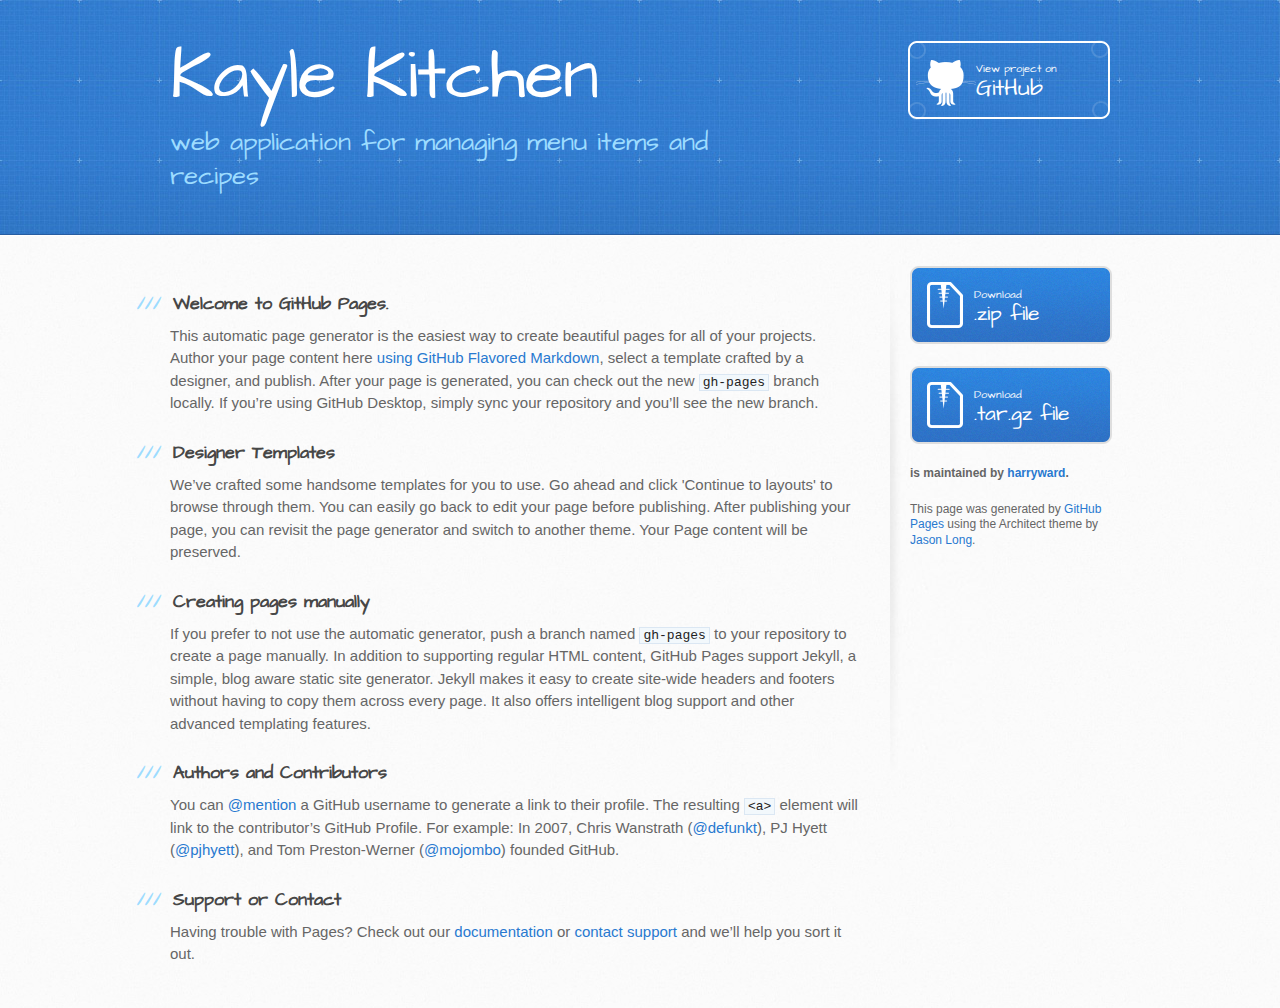
==== index.html @ 4f24cafe "Create gh-pages branch via GitHub" ====
<!DOCTYPE html>
<html>
  <head>
    <meta charset='utf-8'>
    <meta http-equiv="X-UA-Compatible" content="chrome=1">
    <meta name="viewport" content="width=device-width, initial-scale=1, maximum-scale=1">
    <link href='https://fonts.googleapis.com/css?family=Architects+Daughter' rel='stylesheet' type='text/css'>
    <link rel="stylesheet" type="text/css" href="stylesheets/stylesheet.css" media="screen">
    <link rel="stylesheet" type="text/css" href="stylesheets/github-light.css" media="screen">
    <link rel="stylesheet" type="text/css" href="stylesheets/print.css" media="print">

    <!--[if lt IE 9]>
    <script src="//html5shiv.googlecode.com/svn/trunk/html5.js"></script>
    <![endif]-->

    <title> Kayle Kitchen by harryward</title>
  </head>

  <body>
    <header>
      <div class="inner">
        <h1> Kayle Kitchen</h1>
        <h2>web application for managing menu items and recipes</h2>
        <a href="https://github.com/harryward/kayle-kitchen" class="button"><small>View project on</small> GitHub</a>
      </div>
    </header>

    <div id="content-wrapper">
      <div class="inner clearfix">
        <section id="main-content">
          <h3>
<a id="welcome-to-github-pages" class="anchor" href="#welcome-to-github-pages" aria-hidden="true"><span aria-hidden="true" class="octicon octicon-link"></span></a>Welcome to GitHub Pages.</h3>

<p>This automatic page generator is the easiest way to create beautiful pages for all of your projects. Author your page content here <a href="https://guides.github.com/features/mastering-markdown/">using GitHub Flavored Markdown</a>, select a template crafted by a designer, and publish. After your page is generated, you can check out the new <code>gh-pages</code> branch locally. If you’re using GitHub Desktop, simply sync your repository and you’ll see the new branch.</p>

<h3>
<a id="designer-templates" class="anchor" href="#designer-templates" aria-hidden="true"><span aria-hidden="true" class="octicon octicon-link"></span></a>Designer Templates</h3>

<p>We’ve crafted some handsome templates for you to use. Go ahead and click 'Continue to layouts' to browse through them. You can easily go back to edit your page before publishing. After publishing your page, you can revisit the page generator and switch to another theme. Your Page content will be preserved.</p>

<h3>
<a id="creating-pages-manually" class="anchor" href="#creating-pages-manually" aria-hidden="true"><span aria-hidden="true" class="octicon octicon-link"></span></a>Creating pages manually</h3>

<p>If you prefer to not use the automatic generator, push a branch named <code>gh-pages</code> to your repository to create a page manually. In addition to supporting regular HTML content, GitHub Pages support Jekyll, a simple, blog aware static site generator. Jekyll makes it easy to create site-wide headers and footers without having to copy them across every page. It also offers intelligent blog support and other advanced templating features.</p>

<h3>
<a id="authors-and-contributors" class="anchor" href="#authors-and-contributors" aria-hidden="true"><span aria-hidden="true" class="octicon octicon-link"></span></a>Authors and Contributors</h3>

<p>You can <a href="https://help.github.com/articles/basic-writing-and-formatting-syntax/#mentioning-users-and-teams" class="user-mention">@mention</a> a GitHub username to generate a link to their profile. The resulting <code>&lt;a&gt;</code> element will link to the contributor’s GitHub Profile. For example: In 2007, Chris Wanstrath (<a href="https://github.com/defunkt" class="user-mention">@defunkt</a>), PJ Hyett (<a href="https://github.com/pjhyett" class="user-mention">@pjhyett</a>), and Tom Preston-Werner (<a href="https://github.com/mojombo" class="user-mention">@mojombo</a>) founded GitHub.</p>

<h3>
<a id="support-or-contact" class="anchor" href="#support-or-contact" aria-hidden="true"><span aria-hidden="true" class="octicon octicon-link"></span></a>Support or Contact</h3>

<p>Having trouble with Pages? Check out our <a href="https://help.github.com/pages">documentation</a> or <a href="https://github.com/contact">contact support</a> and we’ll help you sort it out.</p>
        </section>

        <aside id="sidebar">
          <a href="https://github.com/harryward/kayle-kitchen/zipball/master" class="button">
            <small>Download</small>
            .zip file
          </a>
          <a href="https://github.com/harryward/kayle-kitchen/tarball/master" class="button">
            <small>Download</small>
            .tar.gz file
          </a>

          <p class="repo-owner"><a href="https://github.com/harryward/kayle-kitchen"></a> is maintained by <a href="https://github.com/harryward">harryward</a>.</p>

          <p>This page was generated by <a href="https://pages.github.com">GitHub Pages</a> using the Architect theme by <a href="https://twitter.com/jasonlong">Jason Long</a>.</p>
        </aside>
      </div>
    </div>

  
  </body>
</html>
---- stylesheets/stylesheet.css ----
/*! normalize.css v3.0.2 | MIT License | git.io/normalize */

/**
 * 1. Set default font family to sans-serif.
 * 2. Prevent iOS text size adjust after orientation change, without disabling
 *    user zoom.
 */

html {
  font-family: sans-serif; /* 1 */
  -webkit-text-size-adjust: 100%; /* 2 */
  -ms-text-size-adjust: 100%; /* 2 */
}

/**
 * Remove default margin.
 */

body {
  margin: 0;
}

/* HTML5 display definitions
   ========================================================================== */

/**
 * Correct `block` display not defined for any HTML5 element in IE 8/9.
 * Correct `block` display not defined for `details` or `summary` in IE 10/11
 * and Firefox.
 * Correct `block` display not defined for `main` in IE 11.
 */

article,
aside,
details,
figcaption,
figure,
footer,
header,
hgroup,
main,
menu,
nav,
section,
summary {
  display: block;
}

/**
 * 1. Correct `inline-block` display not defined in IE 8/9.
 * 2. Normalize vertical alignment of `progress` in Chrome, Firefox, and Opera.
 */

audio,
canvas,
progress,
video {
  display: inline-block; /* 1 */
  vertical-align: baseline; /* 2 */
}

/**
 * Prevent modern browsers from displaying `audio` without controls.
 * Remove excess height in iOS 5 devices.
 */

audio:not([controls]) {
  display: none;
  height: 0;
}

/**
 * Address `[hidden]` styling not present in IE 8/9/10.
 * Hide the `template` element in IE 8/9/11, Safari, and Firefox < 22.
 */

[hidden],
template {
  display: none;
}

/* Links
   ========================================================================== */

/**
 * Remove the gray background color from active links in IE 10.
 */

a {
  background-color: transparent;
}

/**
 * Improve readability when focused and also mouse hovered in all browsers.
 */

a:active,
a:hover {
  outline: 0;
}

/* Text-level semantics
   ========================================================================== */

/**
 * Address styling not present in IE 8/9/10/11, Safari, and Chrome.
 */

abbr[title] {
  border-bottom: 1px dotted;
}

/**
 * Address style set to `bolder` in Firefox 4+, Safari, and Chrome.
 */

b,
strong {
  font-weight: bold;
}

/**
 * Address styling not present in Safari and Chrome.
 */

dfn {
  font-style: italic;
}

/**
 * Address variable `h1` font-size and margin within `section` and `article`
 * contexts in Firefox 4+, Safari, and Chrome.
 */

h1 {
  margin: 0.67em 0;
  font-size: 2em;
}

/**
 * Address styling not present in IE 8/9.
 */

mark {
  color: #000;
  background: #ff0;
}

/**
 * Address inconsistent and variable font size in all browsers.
 */

small {
  font-size: 80%;
}

/**
 * Prevent `sub` and `sup` affecting `line-height` in all browsers.
 */

sub,
sup {
  position: relative;
  font-size: 75%;
  line-height: 0;
  vertical-align: baseline;
}

sup {
  top: -0.5em;
}

sub {
  bottom: -0.25em;
}

/* Embedded content
   ========================================================================== */

/**
 * Remove border when inside `a` element in IE 8/9/10.
 */

img {
  border: 0;
}

/**
 * Correct overflow not hidden in IE 9/10/11.
 */

svg:not(:root) {
  overflow: hidden;
}

/* Grouping content
   ========================================================================== */

/**
 * Address margin not present in IE 8/9 and Safari.
 */

figure {
  margin: 1em 40px;
}

/**
 * Address differences between Firefox and other browsers.
 */

hr {
  height: 0;
  -moz-box-sizing: content-box;
  box-sizing: content-box;
}

/**
 * Contain overflow in all browsers.
 */

pre {
  overflow: auto;
}

/**
 * Address odd `em`-unit font size rendering in all browsers.
 */

code,
kbd,
pre,
samp {
  font-family: monospace, monospace;
  font-size: 1em;
}

/* Forms
   ========================================================================== */

/**
 * Known limitation: by default, Chrome and Safari on OS X allow very limited
 * styling of `select`, unless a `border` property is set.
 */

/**
 * 1. Correct color not being inherited.
 *    Known issue: affects color of disabled elements.
 * 2. Correct font properties not being inherited.
 * 3. Address margins set differently in Firefox 4+, Safari, and Chrome.
 */

button,
input,
optgroup,
select,
textarea {
  margin: 0; /* 3 */
  font: inherit; /* 2 */
  color: inherit; /* 1 */
}

/**
 * Address `overflow` set to `hidden` in IE 8/9/10/11.
 */

button {
  overflow: visible;
}

/**
 * Address inconsistent `text-transform` inheritance for `button` and `select`.
 * All other form control elements do not inherit `text-transform` values.
 * Correct `button` style inheritance in Firefox, IE 8/9/10/11, and Opera.
 * Correct `select` style inheritance in Firefox.
 */

button,
select {
  text-transform: none;
}

/**
 * 1. Avoid the WebKit bug in Android 4.0.* where (2) destroys native `audio`
 *    and `video` controls.
 * 2. Correct inability to style clickable `input` types in iOS.
 * 3. Improve usability and consistency of cursor style between image-type
 *    `input` and others.
 */

button,
html input[type="button"], /* 1 */
input[type="reset"],
input[type="submit"] {
  -webkit-appearance: button; /* 2 */
  cursor: pointer; /* 3 */
}

/**
 * Re-set default cursor for disabled elements.
 */

button[disabled],
html input[disabled] {
  cursor: default;
}

/**
 * Remove inner padding and border in Firefox 4+.
 */

button::-moz-focus-inner,
input::-moz-focus-inner {
  padding: 0;
  border: 0;
}

/**
 * Address Firefox 4+ setting `line-height` on `input` using `!important` in
 * the UA stylesheet.
 */

input {
  line-height: normal;
}

/**
 * It's recommended that you don't attempt to style these elements.
 * Firefox's implementation doesn't respect box-sizing, padding, or width.
 *
 * 1. Address box sizing set to `content-box` in IE 8/9/10.
 * 2. Remove excess padding in IE 8/9/10.
 */

input[type="checkbox"],
input[type="radio"] {
  box-sizing: border-box; /* 1 */
  padding: 0; /* 2 */
}

/**
 * Fix the cursor style for Chrome's increment/decrement buttons. For certain
 * `font-size` values of the `input`, it causes the cursor style of the
 * decrement button to change from `default` to `text`.
 */

input[type="number"]::-webkit-inner-spin-button,
input[type="number"]::-webkit-outer-spin-button {
  height: auto;
}

/**
 * 1. Address `appearance` set to `searchfield` in Safari and Chrome.
 * 2. Address `box-sizing` set to `border-box` in Safari and Chrome
 *    (include `-moz` to future-proof).
 */

input[type="search"] {
  -webkit-box-sizing: content-box; /* 2 */
  -moz-box-sizing: content-box;
  box-sizing: content-box;
  -webkit-appearance: textfield; /* 1 */
}

/**
 * Remove inner padding and search cancel button in Safari and Chrome on OS X.
 * Safari (but not Chrome) clips the cancel button when the search input has
 * padding (and `textfield` appearance).
 */

input[type="search"]::-webkit-search-cancel-button,
input[type="search"]::-webkit-search-decoration {
  -webkit-appearance: none;
}

/**
 * Define consistent border, margin, and padding.
 */

fieldset {
  padding: 0.35em 0.625em 0.75em;
  margin: 0 2px;
  border: 1px solid #c0c0c0;
}

/**
 * 1. Correct `color` not being inherited in IE 8/9/10/11.
 * 2. Remove padding so people aren't caught out if they zero out fieldsets.
 */

legend {
  padding: 0; /* 2 */
  border: 0; /* 1 */
}

/**
 * Remove default vertical scrollbar in IE 8/9/10/11.
 */

textarea {
  overflow: auto;
}

/**
 * Don't inherit the `font-weight` (applied by a rule above).
 * NOTE: the default cannot safely be changed in Chrome and Safari on OS X.
 */

optgroup {
  font-weight: bold;
}

/* Tables
   ========================================================================== */

/**
 * Remove most spacing between table cells.
 */

table {
  border-spacing: 0;
  border-collapse: collapse;
}

td,
th {
  padding: 0;
}

/* LAYOUT STYLES */
body {
  font-family: 'Helvetica Neue', Helvetica, Arial, serif;
  font-size: 15px;
  font-weight: 400;
  line-height: 1.5;
  color: #666;
  background: #fafafa url(../images/body-bg.jpg) 0 0 repeat;
}

p {
  margin-top: 0;
}

a {
  color: #2879d0;
}
a:hover {
  color: #2268b2;
}

header {
  padding-top: 40px;
  padding-bottom: 40px;
  font-family: 'Architects Daughter', 'Helvetica Neue', Helvetica, Arial, serif;
  background: #2e7bcf url(../images/header-bg.jpg) 0 0 repeat-x;
  border-bottom: solid 1px #275da1;
}

header h1 {
  width: 540px;
  margin-top: 0;
  margin-bottom: 0.2em;
  font-size: 72px;
  font-weight: normal;
  line-height: 1;
  color: #fff;
  letter-spacing: -1px;
}

header h2 {
  width: 540px;
  margin-top: 0;
  margin-bottom: 0;
  font-size: 26px;
  font-weight: normal;
  line-height: 1.3;
  color: #9ddcff;
  letter-spacing: 0;
}

.inner {
  position: relative;
  width: 940px;
  margin: 0 auto;
}

#content-wrapper {
  padding-top: 30px;
  border-top: solid 1px #fff;
}

#main-content {
  float: left;
  width: 690px;
}

#main-content img {
  max-width: 100%;
}

aside#sidebar {
  float: right;
  width: 200px;
  min-height: 504px;
  padding-left: 20px;
  font-size: 12px;
  line-height: 1.3;
  background: transparent url(../images/sidebar-bg.jpg) 0 0 no-repeat;
}

aside#sidebar p.repo-owner,
aside#sidebar p.repo-owner a {
  font-weight: bold;
}

#downloads {
  margin-bottom: 40px;
}

a.button {
  width: 134px;
  height: 58px;
  padding-top: 22px;
  padding-left: 68px;
  font-family: 'Architects Daughter', 'Helvetica Neue', Helvetica, Arial, serif;
  font-size: 23px;
  line-height: 1.2;
  color: #fff;
}
a.button small {
  display: block;
  font-size: 11px;
}
header a.button {
  position: absolute;
  top: 0;
  right: 0;
  background: transparent url(../images/github-button.png) 0 0 no-repeat;
}
aside a.button {
  display: block;
  width: 138px;
  padding-left: 64px;
  margin-bottom: 20px;
  font-size: 21px;
  background: transparent url(../images/download-button.png) 0 0 no-repeat;
}

code, pre {
  margin-bottom: 30px;
  font-family: Monaco, "Bitstream Vera Sans Mono", "Lucida Console", Terminal, monospace;
  font-size: 13px;
  color: #222;
}

code {
  padding: 0 3px;
  background-color: #f2f8fc;
  border: solid 1px #dbe7f3;
}

pre {
  padding: 20px;
  overflow: auto;
  text-shadow: none;
  background: #fff;
  border: solid 1px #f2f2f2;
}
pre code {
  padding: 0;
  color: #2879d0;
  background-color: #fff;
  border: none;
}

ul, ol, dl {
  margin-bottom: 20px;
}


/* COMMON STYLES */

hr {
  height: 0;
  margin-top: 1em;
  margin-bottom: 1em;
  border: 0;
  border-top: solid 1px #ddd;
}

table {
  width: 100%;
  border: 1px solid #ebebeb;
}

th {
  font-weight: 500;
}

td {
  font-weight: 300;
  text-align: center;
  border: 1px solid #ebebeb;
}

form {
  padding: 20px;
  background: #f2f2f2;

}


/* GENERAL ELEMENT TYPE STYLES */

#main-content h1 {
  margin-top: 0;
  margin-bottom: 0;
  font-family: 'Architects Daughter', 'Helvetica Neue', Helvetica, Arial, serif;
  font-size: 2.8em;
  font-weight: normal;
  color: #474747;
  text-indent: 6px;
  letter-spacing: -1px;
}

#main-content h1:before {
  padding-right: 0.3em;
  margin-left: -0.9em;
  color: #9ddcff;
  content: "/";
}

#main-content h2 {
  margin-bottom: 8px;
  font-family: 'Architects Daughter', 'Helvetica Neue', Helvetica, Arial, serif;
  font-size: 22px;
  font-weight: bold;
  color: #474747;
  text-indent: 4px;
}
#main-content h2:before {
  padding-right: 0.3em;
  margin-left: -1.5em;
  content: "//";
  color: #9ddcff;
}

#main-content h3 {
  margin-top: 24px;
  margin-bottom: 8px;
  font-family: 'Architects Daughter', 'Helvetica Neue', Helvetica, Arial, serif;
  font-size: 18px;
  font-weight: bold;
  color: #474747;
  text-indent: 3px;
}

#main-content h3:before {
  padding-right: 0.3em;
  margin-left: -2em;
  content: "///";
  color: #9ddcff;
}

#main-content h4 {
  margin-bottom: 8px;
  font-family: 'Architects Daughter', 'Helvetica Neue', Helvetica, Arial, serif;
  font-size: 15px;
  font-weight: bold;
  color: #474747;
  text-indent: 3px;
}

h4:before {
  padding-right: 0.3em;
  margin-left: -2.8em;
  content: "////";
  color: #9ddcff;
}

#main-content h5 {
  margin-bottom: 8px;
  font-family: 'Architects Daughter', 'Helvetica Neue', Helvetica, Arial, serif;
  font-size: 14px;
  color: #474747;
  text-indent: 3px;
}
h5:before {
  padding-right: 0.3em;
  margin-left: -3.2em;
  content: "/////";
  color: #9ddcff;
}

#main-content h6 {
  margin-bottom: 8px;
  font-family: 'Architects Daughter', 'Helvetica Neue', Helvetica, Arial, serif;
  font-size: .8em;
  color: #474747;
  text-indent: 3px;
}
h6:before {
  padding-right: 0.3em;
  margin-left: -3.7em;
  content: "//////";
  color: #9ddcff;
}

p {
  margin-bottom: 20px;
}

a {
  text-decoration: none;
}

p a {
  font-weight: 400;
}

blockquote {
  padding: 0 0 0 30px;
  margin-bottom: 20px;
  font-size: 1.6em;
  border-left: 10px solid #e9e9e9;
}

ul {
  list-style-position: inside;
  list-style: disc;
  padding-left: 20px;
}

ol {
  list-style-position: inside;
  list-style: decimal;
  padding-left: 3px;
}

dl dd {
  font-style: italic;
  font-weight: 100;
}

footer {
  padding-top: 20px;
  padding-bottom: 30px;
  margin-top: 40px;
  font-size: 13px;
  color: #aaa;
  background: transparent url('../images/hr.png') 0 0 no-repeat;
}

footer a {
  color: #666;
}
footer a:hover {
  color: #444;
}

/* MISC */
.clearfix:after {
  display: block;
  height: 0;
  clear: both;
  visibility: hidden;
  content: '.';
}

.clearfix {display: inline-block;}
* html .clearfix {height: 1%;}
.clearfix {display: block;}

/* #Media Queries
================================================== */

/* Smaller than standard 960 (devices and browsers) */
@media only screen and (max-width: 959px) { }

/* Tablet Portrait size to standard 960 (devices and browsers) */
@media only screen and (min-width: 768px) and (max-width: 959px) {
  .inner {
    width: 740px;
  }
  header h1, header h2 {
    width: 340px;
  }
  header h1 {
    font-size: 60px;
  }
  header h2 {
    font-size: 30px;
  }
  #main-content {
    width: 490px;
  }
  #main-content h1:before,
  #main-content h2:before,
  #main-content h3:before,
  #main-content h4:before,
  #main-content h5:before,
  #main-content h6:before {
    padding-right: 0;
    margin-left: 0;
    content: none;
  }
}

/* All Mobile Sizes (devices and browser) */
@media only screen and (max-width: 767px) {
  .inner {
    width: 93%;
  }
  header {
    padding: 20px 0;
  }
  header .inner {
    position: relative;
  }
  header h1, header h2 {
    width: 100%;
  }
  header h1 {
    font-size: 48px;
  }
  header h2 {
    font-size: 24px;
  }
  header a.button {
    position: relative;
    display: inline-block;
    width: auto;
    height: auto;
    padding: 5px 10px;
    margin-top: 15px;
    font-size: 13px;
    line-height: 1;
    color: #2879d0;
    text-align: center;
    background-color: #9ddcff;
    background-image: none;
    border-radius: 5px;
    -moz-border-radius: 5px;
    -webkit-border-radius: 5px;
  }
  header a.button small {
    display: inline;
    font-size: 13px;
  }
  #main-content,
  aside#sidebar {
    float: none;
    width: 100% ! important;
  }
  aside#sidebar {
    min-height: 0;
    padding: 20px 0;
    margin-top: 20px;
    background-image: none;
    border-top: solid 1px #ddd;
  }
  aside#sidebar a.button {
    display: none;
  }
  #main-content h1:before,
  #main-content h2:before,
  #main-content h3:before,
  #main-content h4:before,
  #main-content h5:before,
  #main-content h6:before {
    padding-right: 0;
    margin-left: 0;
    content: none;
  }
}

/* Mobile Landscape Size to Tablet Portrait (devices and browsers) */
@media only screen and (min-width: 480px) and (max-width: 767px) { }

/* Mobile Portrait Size to Mobile Landscape Size (devices and browsers) */
@media only screen and (max-width: 479px) { }
---- stylesheets/github-light.css ----
/*
   Copyright 2014 GitHub Inc.

   Licensed under the Apache License, Version 2.0 (the "License");
   you may not use this file except in compliance with the License.
   You may obtain a copy of the License at

       http://www.apache.org/licenses/LICENSE-2.0

   Unless required by applicable law or agreed to in writing, software
   distributed under the License is distributed on an "AS IS" BASIS,
   WITHOUT WARRANTIES OR CONDITIONS OF ANY KIND, either express or implied.
   See the License for the specific language governing permissions and
   limitations under the License.

*/

.pl-c /* comment */ {
  color: #969896;
}

.pl-c1      /* constant, markup.raw, meta.diff.header, meta.module-reference, meta.property-name, support, support.constant, support.variable, variable.other.constant */,
.pl-s .pl-v /* string variable */ {
  color: #0086b3;
}

.pl-e  /* entity */,
.pl-en /* entity.name */ {
  color: #795da3;
}

.pl-s .pl-s1 /* string source */,
.pl-smi      /* storage.modifier.import, storage.modifier.package, storage.type.java, variable.other, variable.parameter.function */ {
  color: #333;
}

.pl-ent /* entity.name.tag */ {
  color: #63a35c;
}

.pl-k /* keyword, storage, storage.type */ {
  color: #a71d5d;
}

.pl-pds              /* punctuation.definition.string, string.regexp.character-class */,
.pl-s                /* string */,
.pl-s .pl-pse .pl-s1 /* string punctuation.section.embedded source */,
.pl-sr               /* string.regexp */,
.pl-sr .pl-cce       /* string.regexp constant.character.escape */,
.pl-sr .pl-sra       /* string.regexp string.regexp.arbitrary-repitition */,
.pl-sr .pl-sre       /* string.regexp source.ruby.embedded */ {
  color: #183691;
}

.pl-v /* variable */ {
  color: #ed6a43;
}

.pl-id /* invalid.deprecated */ {
  color: #b52a1d;
}

.pl-ii /* invalid.illegal */ {
  background-color: #b52a1d;
  color: #f8f8f8;
}

.pl-sr .pl-cce /* string.regexp constant.character.escape */ {
  color: #63a35c;
  font-weight: bold;
}

.pl-ml /* markup.list */ {
  color: #693a17;
}

.pl-mh        /* markup.heading */,
.pl-mh .pl-en /* markup.heading entity.name */,
.pl-ms        /* meta.separator */ {
  color: #1d3e81;
  font-weight: bold;
}

.pl-mq /* markup.quote */ {
  color: #008080;
}

.pl-mi /* markup.italic */ {
  color: #333;
  font-style: italic;
}

.pl-mb /* markup.bold */ {
  color: #333;
  font-weight: bold;
}

.pl-md /* markup.deleted, meta.diff.header.from-file */ {
  background-color: #ffecec;
  color: #bd2c00;
}

.pl-mi1 /* markup.inserted, meta.diff.header.to-file */ {
  background-color: #eaffea;
  color: #55a532;
}

.pl-mdr /* meta.diff.range */ {
  color: #795da3;
  font-weight: bold;
}

.pl-mo /* meta.output */ {
  color: #1d3e81;
}
---- stylesheets/print.css ----
html, body, div, span, applet, object, iframe,
h1, h2, h3, h4, h5, h6, p, blockquote, pre,
a, abbr, acronym, address, big, cite, code,
del, dfn, em, img, ins, kbd, q, s, samp,
small, strike, strong, sub, sup, tt, var,
b, u, i, center,
dl, dt, dd, ol, ul, li,
fieldset, form, label, legend,
table, caption, tbody, tfoot, thead, tr, th, td,
article, aside, canvas, details, embed,
figure, figcaption, footer, header, hgroup,
menu, nav, output, ruby, section, summary,
time, mark, audio, video {
  padding: 0;
  margin: 0;
  font: inherit;
  font-size: 100%;
  vertical-align: baseline;
  border: 0;
}
/* HTML5 display-role reset for older browsers */
article, aside, details, figcaption, figure,
footer, header, hgroup, menu, nav, section {
  display: block;
}
body {
  line-height: 1;
}
ol, ul {
  list-style: none;
}
blockquote, q {
  quotes: none;
}
blockquote:before, blockquote:after,
q:before, q:after {
  content: '';
  content: none;
}
table {
  border-spacing: 0;
  border-collapse: collapse;
}
body {
  font-family: 'Helvetica Neue', Helvetica, Arial, serif;
  font-size: 13px;
  line-height: 1.5;
  color: #000;
}

a {
  font-weight: bold;
  color: #d5000d;
}

header {
  padding-top: 35px;
  padding-bottom: 10px;
}

header h1 {
  font-size: 48px;
  font-weight: bold;
  line-height: 1.2;
  color: #303030;
  letter-spacing: -1px;
}

header h2 {
  font-size: 24px;
  font-weight: normal;
  line-height: 1.3;
  color: #aaa;
  letter-spacing: -1px;
}
#downloads {
  display: none;
}
#main_content {
  padding-top: 20px;
}

code, pre {
  margin-bottom: 30px;
  font-family: Monaco, "Bitstream Vera Sans Mono", "Lucida Console", Terminal;
  font-size: 12px;
  color: #222;
}

code {
  padding: 0 3px;
}

pre {
  padding: 20px;
  overflow: auto;
  border: solid 1px #ddd;
}
pre code {
  padding: 0;
}

ul, ol, dl {
  margin-bottom: 20px;
}


/* COMMON STYLES */

table {
  width: 100%;
  border: 1px solid #ebebeb;
}

th {
  font-weight: 500;
}

td {
  font-weight: 300;
  text-align: center;
  border: 1px solid #ebebeb;
}

form {
  padding: 20px;
  background: #f2f2f2;

}


/* GENERAL ELEMENT TYPE STYLES */

h1 {
  font-size: 2.8em;
}

h2 {
  margin-bottom: 8px;
  font-size: 22px;
  font-weight: bold;
  color: #303030;
}

h3 {
  margin-bottom: 8px;
  font-size: 18px;
  font-weight: bold;
  color: #d5000d;
}

h4 {
  font-size: 16px;
  font-weight: bold;
  color: #303030;
}

h5 {
  font-size: 1em;
  color: #303030;
}

h6 {
  font-size: .8em;
  color: #303030;
}

p {
  margin-bottom: 20px;
  font-weight: 300;
}

a {
  text-decoration: none;
}

p a {
  font-weight: 400;
}

blockquote {
  padding: 0 0 0 30px;
  margin-bottom: 20px;
  font-size: 1.6em;
  border-left: 10px solid #e9e9e9;
}

ul li {
  padding-left: 20px;
  list-style-position: inside;
  list-style: disc;
}

ol li {
  padding-left: 3px;
  list-style-position: inside;
  list-style: decimal;
}

dl dd {
  font-style: italic;
  font-weight: 100;
}

footer {
  padding-top: 20px;
  padding-bottom: 30px;
  margin-top: 40px;
  font-size: 13px;
  color: #aaa;
}

footer a {
  color: #666;
}

/* MISC */
.clearfix:after {
  display: block;
  height: 0;
  clear: both;
  visibility: hidden;
  content: '.';
}

.clearfix {display: inline-block;}
* html .clearfix {height: 1%;}
.clearfix {display: block;}
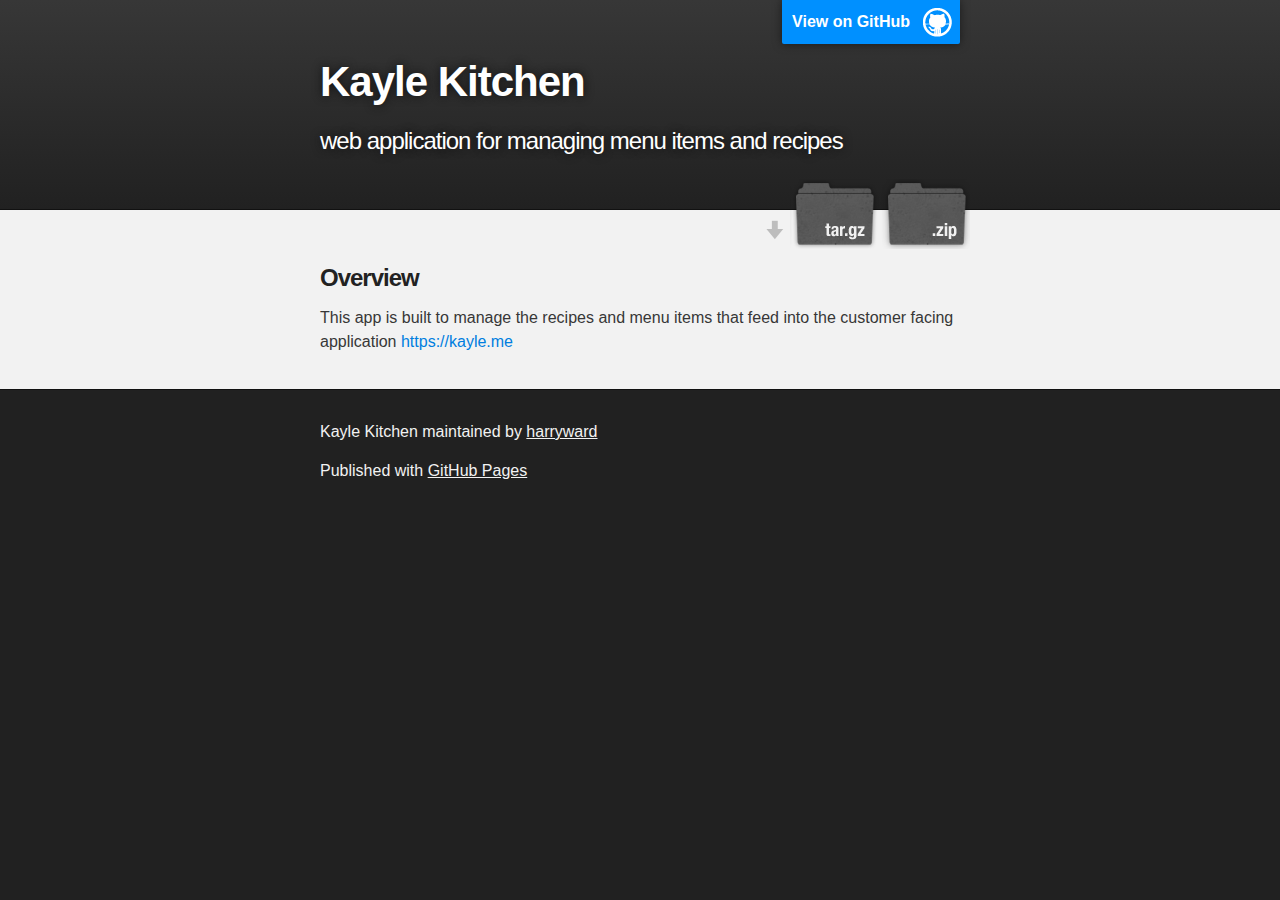
==== commit d388625e: "Create gh-pages branch via GitHub" ====
--- a/index.html
+++ b/index.html
@@ -1,76 +1,52 @@
 <!DOCTYPE html>
 <html>
+
   <head>
     <meta charset='utf-8'>
     <meta http-equiv="X-UA-Compatible" content="chrome=1">
-    <meta name="viewport" content="width=device-width, initial-scale=1, maximum-scale=1">
-    <link href='https://fonts.googleapis.com/css?family=Architects+Daughter' rel='stylesheet' type='text/css'>
-    <link rel="stylesheet" type="text/css" href="stylesheets/stylesheet.css" media="screen">
-    <link rel="stylesheet" type="text/css" href="stylesheets/github-light.css" media="screen">
-    <link rel="stylesheet" type="text/css" href="stylesheets/print.css" media="print">
+    <meta name="description" content=" Kayle Kitchen : web application for managing menu items and recipes">
 
-    <!--[if lt IE 9]>
-    <script src="//html5shiv.googlecode.com/svn/trunk/html5.js"></script>
-    <![endif]-->
+    <link rel="stylesheet" type="text/css" media="screen" href="stylesheets/stylesheet.css">
 
-    <title> Kayle Kitchen by harryward</title>
+    <title> Kayle Kitchen</title>
   </head>
 
   <body>
-    <header>
-      <div class="inner">
-        <h1> Kayle Kitchen</h1>
-        <h2>web application for managing menu items and recipes</h2>
-        <a href="https://github.com/harryward/kayle-kitchen" class="button"><small>View project on</small> GitHub</a>
-      </div>
-    </header>
 
-    <div id="content-wrapper">
-      <div class="inner clearfix">
-        <section id="main-content">
-          <h3>
-<a id="welcome-to-github-pages" class="anchor" href="#welcome-to-github-pages" aria-hidden="true"><span aria-hidden="true" class="octicon octicon-link"></span></a>Welcome to GitHub Pages.</h3>
+    <!-- HEADER -->
+    <div id="header_wrap" class="outer">
+        <header class="inner">
+          <a id="forkme_banner" href="https://github.com/harryward/kayle-kitchen">View on GitHub</a>
 
-<p>This automatic page generator is the easiest way to create beautiful pages for all of your projects. Author your page content here <a href="https://guides.github.com/features/mastering-markdown/">using GitHub Flavored Markdown</a>, select a template crafted by a designer, and publish. After your page is generated, you can check out the new <code>gh-pages</code> branch locally. If you’re using GitHub Desktop, simply sync your repository and you’ll see the new branch.</p>
+          <h1 id="project_title"> Kayle Kitchen</h1>
+          <h2 id="project_tagline">web application for managing menu items and recipes</h2>
 
-<h3>
-<a id="designer-templates" class="anchor" href="#designer-templates" aria-hidden="true"><span aria-hidden="true" class="octicon octicon-link"></span></a>Designer Templates</h3>
-
-<p>We’ve crafted some handsome templates for you to use. Go ahead and click 'Continue to layouts' to browse through them. You can easily go back to edit your page before publishing. After publishing your page, you can revisit the page generator and switch to another theme. Your Page content will be preserved.</p>
-
-<h3>
-<a id="creating-pages-manually" class="anchor" href="#creating-pages-manually" aria-hidden="true"><span aria-hidden="true" class="octicon octicon-link"></span></a>Creating pages manually</h3>
-
-<p>If you prefer to not use the automatic generator, push a branch named <code>gh-pages</code> to your repository to create a page manually. In addition to supporting regular HTML content, GitHub Pages support Jekyll, a simple, blog aware static site generator. Jekyll makes it easy to create site-wide headers and footers without having to copy them across every page. It also offers intelligent blog support and other advanced templating features.</p>
-
-<h3>
-<a id="authors-and-contributors" class="anchor" href="#authors-and-contributors" aria-hidden="true"><span aria-hidden="true" class="octicon octicon-link"></span></a>Authors and Contributors</h3>
-
-<p>You can <a href="https://help.github.com/articles/basic-writing-and-formatting-syntax/#mentioning-users-and-teams" class="user-mention">@mention</a> a GitHub username to generate a link to their profile. The resulting <code>&lt;a&gt;</code> element will link to the contributor’s GitHub Profile. For example: In 2007, Chris Wanstrath (<a href="https://github.com/defunkt" class="user-mention">@defunkt</a>), PJ Hyett (<a href="https://github.com/pjhyett" class="user-mention">@pjhyett</a>), and Tom Preston-Werner (<a href="https://github.com/mojombo" class="user-mention">@mojombo</a>) founded GitHub.</p>
-
-<h3>
-<a id="support-or-contact" class="anchor" href="#support-or-contact" aria-hidden="true"><span aria-hidden="true" class="octicon octicon-link"></span></a>Support or Contact</h3>
-
-<p>Having trouble with Pages? Check out our <a href="https://help.github.com/pages">documentation</a> or <a href="https://github.com/contact">contact support</a> and we’ll help you sort it out.</p>
-        </section>
-
-        <aside id="sidebar">
-          <a href="https://github.com/harryward/kayle-kitchen/zipball/master" class="button">
-            <small>Download</small>
-            .zip file
-          </a>
-          <a href="https://github.com/harryward/kayle-kitchen/tarball/master" class="button">
-            <small>Download</small>
-            .tar.gz file
-          </a>
-
-          <p class="repo-owner"><a href="https://github.com/harryward/kayle-kitchen"></a> is maintained by <a href="https://github.com/harryward">harryward</a>.</p>
-
-          <p>This page was generated by <a href="https://pages.github.com">GitHub Pages</a> using the Architect theme by <a href="https://twitter.com/jasonlong">Jason Long</a>.</p>
-        </aside>
-      </div>
+            <section id="downloads">
+              <a class="zip_download_link" href="https://github.com/harryward/kayle-kitchen/zipball/master">Download this project as a .zip file</a>
+              <a class="tar_download_link" href="https://github.com/harryward/kayle-kitchen/tarball/master">Download this project as a tar.gz file</a>
+            </section>
+        </header>
     </div>
 
-  
+    <!-- MAIN CONTENT -->
+    <div id="main_content_wrap" class="outer">
+      <section id="main_content" class="inner">
+        <h3>
+<a id="overview" class="anchor" href="#overview" aria-hidden="true"><span aria-hidden="true" class="octicon octicon-link"></span></a>Overview</h3>
+
+<p>This app is built to manage the recipes and menu items that feed into the customer facing application <a href="https://kayle.me">https://kayle.me</a></p>
+      </section>
+    </div>
+
+    <!-- FOOTER  -->
+    <div id="footer_wrap" class="outer">
+      <footer class="inner">
+        <p class="copyright"> Kayle Kitchen maintained by <a href="https://github.com/harryward">harryward</a></p>
+        <p>Published with <a href="https://pages.github.com">GitHub Pages</a></p>
+      </footer>
+    </div>
+
+    
+
   </body>
 </html>
--- a/stylesheets/stylesheet.css
+++ b/stylesheets/stylesheet.css
@@ -1,727 +1,203 @@
-/*! normalize.css v3.0.2 | MIT License | git.io/normalize */
-
-/**
- * 1. Set default font family to sans-serif.
- * 2. Prevent iOS text size adjust after orientation change, without disabling
- *    user zoom.
- */
-
-html {
-  font-family: sans-serif; /* 1 */
-  -webkit-text-size-adjust: 100%; /* 2 */
-  -ms-text-size-adjust: 100%; /* 2 */
-}
-
-/**
- * Remove default margin.
- */
+/*******************************************************************************
+Slate Theme for GitHub Pages
+by Jason Costello, @jsncostello
+*******************************************************************************/
+
+@import url(github-light.css);
+
+/*******************************************************************************
+MeyerWeb Reset
+*******************************************************************************/
+
+html, body, div, span, applet, object, iframe,
+h1, h2, h3, h4, h5, h6, p, blockquote, pre,
+a, abbr, acronym, address, big, cite, code,
+del, dfn, em, img, ins, kbd, q, s, samp,
+small, strike, strong, sub, sup, tt, var,
+b, u, i, center,
+dl, dt, dd, ol, ul, li,
+fieldset, form, label, legend,
+table, caption, tbody, tfoot, thead, tr, th, td,
+article, aside, canvas, details, embed,
+figure, figcaption, footer, header, hgroup,
+menu, nav, output, ruby, section, summary,
+time, mark, audio, video {
+  margin: 0;
+  padding: 0;
+  border: 0;
+  font: inherit;
+  vertical-align: baseline;
+}
+
+/* HTML5 display-role reset for older browsers */
+article, aside, details, figcaption, figure,
+footer, header, hgroup, menu, nav, section {
+  display: block;
+}
+
+ol, ul {
+  list-style: none;
+}
+
+table {
+  border-collapse: collapse;
+  border-spacing: 0;
+}
+
+/*******************************************************************************
+Theme Styles
+*******************************************************************************/
 
 body {
-  margin: 0;
-}
-
-/* HTML5 display definitions
-   ========================================================================== */
-
-/**
- * Correct `block` display not defined for any HTML5 element in IE 8/9.
- * Correct `block` display not defined for `details` or `summary` in IE 10/11
- * and Firefox.
- * Correct `block` display not defined for `main` in IE 11.
- */
-
-article,
-aside,
-details,
-figcaption,
-figure,
-footer,
-header,
-hgroup,
-main,
-menu,
-nav,
-section,
-summary {
-  display: block;
-}
-
-/**
- * 1. Correct `inline-block` display not defined in IE 8/9.
- * 2. Normalize vertical alignment of `progress` in Chrome, Firefox, and Opera.
- */
-
-audio,
-canvas,
-progress,
-video {
-  display: inline-block; /* 1 */
-  vertical-align: baseline; /* 2 */
-}
-
-/**
- * Prevent modern browsers from displaying `audio` without controls.
- * Remove excess height in iOS 5 devices.
- */
-
-audio:not([controls]) {
-  display: none;
-  height: 0;
-}
-
-/**
- * Address `[hidden]` styling not present in IE 8/9/10.
- * Hide the `template` element in IE 8/9/11, Safari, and Firefox < 22.
- */
-
-[hidden],
-template {
-  display: none;
-}
-
-/* Links
-   ========================================================================== */
-
-/**
- * Remove the gray background color from active links in IE 10.
- */
+  box-sizing: border-box;
+  color:#373737;
+  background: #212121;
+  font-size: 16px;
+  font-family: 'Myriad Pro', Calibri, Helvetica, Arial, sans-serif;
+  line-height: 1.5;
+  -webkit-font-smoothing: antialiased;
+}
+
+h1, h2, h3, h4, h5, h6 {
+  margin: 10px 0;
+  font-weight: 700;
+  color:#222222;
+  font-family: 'Lucida Grande', 'Calibri', Helvetica, Arial, sans-serif;
+  letter-spacing: -1px;
+}
+
+h1 {
+  font-size: 36px;
+  font-weight: 700;
+}
+
+h2 {
+  padding-bottom: 10px;
+  font-size: 32px;
+  background: url('../images/bg_hr.png') repeat-x bottom;
+}
+
+h3 {
+  font-size: 24px;
+}
+
+h4 {
+  font-size: 21px;
+}
+
+h5 {
+  font-size: 18px;
+}
+
+h6 {
+  font-size: 16px;
+}
+
+p {
+  margin: 10px 0 15px 0;
+}
+
+footer p {
+  color: #f2f2f2;
+}
 
 a {
-  background-color: transparent;
-}
-
-/**
- * Improve readability when focused and also mouse hovered in all browsers.
- */
-
-a:active,
-a:hover {
-  outline: 0;
-}
-
-/* Text-level semantics
-   ========================================================================== */
-
-/**
- * Address styling not present in IE 8/9/10/11, Safari, and Chrome.
- */
-
-abbr[title] {
-  border-bottom: 1px dotted;
-}
-
-/**
- * Address style set to `bolder` in Firefox 4+, Safari, and Chrome.
- */
-
-b,
+  text-decoration: none;
+  color: #007edf;
+  text-shadow: none;
+
+  transition: color 0.5s ease;
+  transition: text-shadow 0.5s ease;
+  -webkit-transition: color 0.5s ease;
+  -webkit-transition: text-shadow 0.5s ease;
+  -moz-transition: color 0.5s ease;
+  -moz-transition: text-shadow 0.5s ease;
+  -o-transition: color 0.5s ease;
+  -o-transition: text-shadow 0.5s ease;
+  -ms-transition: color 0.5s ease;
+  -ms-transition: text-shadow 0.5s ease;
+}
+
+a:hover, a:focus {text-decoration: underline;}
+
+footer a {
+  color: #F2F2F2;
+  text-decoration: underline;
+}
+
+em {
+  font-style: italic;
+}
+
 strong {
   font-weight: bold;
 }
 
-/**
- * Address styling not present in Safari and Chrome.
- */
-
-dfn {
-  font-style: italic;
-}
-
-/**
- * Address variable `h1` font-size and margin within `section` and `article`
- * contexts in Firefox 4+, Safari, and Chrome.
- */
-
-h1 {
-  margin: 0.67em 0;
-  font-size: 2em;
-}
-
-/**
- * Address styling not present in IE 8/9.
- */
-
-mark {
-  color: #000;
-  background: #ff0;
-}
-
-/**
- * Address inconsistent and variable font size in all browsers.
- */
-
-small {
-  font-size: 80%;
-}
-
-/**
- * Prevent `sub` and `sup` affecting `line-height` in all browsers.
- */
-
-sub,
-sup {
+img {
   position: relative;
-  font-size: 75%;
-  line-height: 0;
-  vertical-align: baseline;
-}
-
-sup {
-  top: -0.5em;
-}
-
-sub {
-  bottom: -0.25em;
-}
-
-/* Embedded content
-   ========================================================================== */
-
-/**
- * Remove border when inside `a` element in IE 8/9/10.
- */
-
-img {
-  border: 0;
-}
-
-/**
- * Correct overflow not hidden in IE 9/10/11.
- */
-
-svg:not(:root) {
-  overflow: hidden;
-}
-
-/* Grouping content
-   ========================================================================== */
-
-/**
- * Address margin not present in IE 8/9 and Safari.
- */
-
-figure {
-  margin: 1em 40px;
-}
-
-/**
- * Address differences between Firefox and other browsers.
- */
-
-hr {
-  height: 0;
-  -moz-box-sizing: content-box;
-  box-sizing: content-box;
-}
-
-/**
- * Contain overflow in all browsers.
- */
+  margin: 0 auto;
+  max-width: 739px;
+  padding: 5px;
+  margin: 10px 0 10px 0;
+  border: 1px solid #ebebeb;
+
+  box-shadow: 0 0 5px #ebebeb;
+  -webkit-box-shadow: 0 0 5px #ebebeb;
+  -moz-box-shadow: 0 0 5px #ebebeb;
+  -o-box-shadow: 0 0 5px #ebebeb;
+  -ms-box-shadow: 0 0 5px #ebebeb;
+}
+
+p img {
+  display: inline;
+  margin: 0;
+  padding: 0;
+  vertical-align: middle;
+  text-align: center;
+  border: none;
+}
+
+pre, code {
+  width: 100%;
+  color: #222;
+  background-color: #fff;
+
+  font-family: Monaco, "Bitstream Vera Sans Mono", "Lucida Console", Terminal, monospace;
+  font-size: 14px;
+
+  border-radius: 2px;
+  -moz-border-radius: 2px;
+  -webkit-border-radius: 2px;
+}
 
 pre {
+  width: 100%;
+  padding: 10px;
+  box-shadow: 0 0 10px rgba(0,0,0,.1);
   overflow: auto;
 }
 
-/**
- * Address odd `em`-unit font size rendering in all browsers.
- */
-
-code,
-kbd,
-pre,
-samp {
-  font-family: monospace, monospace;
-  font-size: 1em;
-}
-
-/* Forms
-   ========================================================================== */
-
-/**
- * Known limitation: by default, Chrome and Safari on OS X allow very limited
- * styling of `select`, unless a `border` property is set.
- */
-
-/**
- * 1. Correct color not being inherited.
- *    Known issue: affects color of disabled elements.
- * 2. Correct font properties not being inherited.
- * 3. Address margins set differently in Firefox 4+, Safari, and Chrome.
- */
-
-button,
-input,
-optgroup,
-select,
-textarea {
-  margin: 0; /* 3 */
-  font: inherit; /* 2 */
-  color: inherit; /* 1 */
-}
-
-/**
- * Address `overflow` set to `hidden` in IE 8/9/10/11.
- */
-
-button {
-  overflow: visible;
-}
-
-/**
- * Address inconsistent `text-transform` inheritance for `button` and `select`.
- * All other form control elements do not inherit `text-transform` values.
- * Correct `button` style inheritance in Firefox, IE 8/9/10/11, and Opera.
- * Correct `select` style inheritance in Firefox.
- */
-
-button,
-select {
-  text-transform: none;
-}
-
-/**
- * 1. Avoid the WebKit bug in Android 4.0.* where (2) destroys native `audio`
- *    and `video` controls.
- * 2. Correct inability to style clickable `input` types in iOS.
- * 3. Improve usability and consistency of cursor style between image-type
- *    `input` and others.
- */
-
-button,
-html input[type="button"], /* 1 */
-input[type="reset"],
-input[type="submit"] {
-  -webkit-appearance: button; /* 2 */
-  cursor: pointer; /* 3 */
-}
-
-/**
- * Re-set default cursor for disabled elements.
- */
-
-button[disabled],
-html input[disabled] {
-  cursor: default;
-}
-
-/**
- * Remove inner padding and border in Firefox 4+.
- */
-
-button::-moz-focus-inner,
-input::-moz-focus-inner {
-  padding: 0;
-  border: 0;
-}
-
-/**
- * Address Firefox 4+ setting `line-height` on `input` using `!important` in
- * the UA stylesheet.
- */
-
-input {
-  line-height: normal;
-}
-
-/**
- * It's recommended that you don't attempt to style these elements.
- * Firefox's implementation doesn't respect box-sizing, padding, or width.
- *
- * 1. Address box sizing set to `content-box` in IE 8/9/10.
- * 2. Remove excess padding in IE 8/9/10.
- */
-
-input[type="checkbox"],
-input[type="radio"] {
-  box-sizing: border-box; /* 1 */
-  padding: 0; /* 2 */
-}
-
-/**
- * Fix the cursor style for Chrome's increment/decrement buttons. For certain
- * `font-size` values of the `input`, it causes the cursor style of the
- * decrement button to change from `default` to `text`.
- */
-
-input[type="number"]::-webkit-inner-spin-button,
-input[type="number"]::-webkit-outer-spin-button {
-  height: auto;
-}
-
-/**
- * 1. Address `appearance` set to `searchfield` in Safari and Chrome.
- * 2. Address `box-sizing` set to `border-box` in Safari and Chrome
- *    (include `-moz` to future-proof).
- */
-
-input[type="search"] {
-  -webkit-box-sizing: content-box; /* 2 */
-  -moz-box-sizing: content-box;
-  box-sizing: content-box;
-  -webkit-appearance: textfield; /* 1 */
-}
-
-/**
- * Remove inner padding and search cancel button in Safari and Chrome on OS X.
- * Safari (but not Chrome) clips the cancel button when the search input has
- * padding (and `textfield` appearance).
- */
-
-input[type="search"]::-webkit-search-cancel-button,
-input[type="search"]::-webkit-search-decoration {
-  -webkit-appearance: none;
-}
-
-/**
- * Define consistent border, margin, and padding.
- */
-
-fieldset {
-  padding: 0.35em 0.625em 0.75em;
-  margin: 0 2px;
-  border: 1px solid #c0c0c0;
-}
-
-/**
- * 1. Correct `color` not being inherited in IE 8/9/10/11.
- * 2. Remove padding so people aren't caught out if they zero out fieldsets.
- */
-
-legend {
-  padding: 0; /* 2 */
-  border: 0; /* 1 */
-}
-
-/**
- * Remove default vertical scrollbar in IE 8/9/10/11.
- */
-
-textarea {
-  overflow: auto;
-}
-
-/**
- * Don't inherit the `font-weight` (applied by a rule above).
- * NOTE: the default cannot safely be changed in Chrome and Safari on OS X.
- */
-
-optgroup {
-  font-weight: bold;
-}
-
-/* Tables
-   ========================================================================== */
-
-/**
- * Remove most spacing between table cells.
- */
-
-table {
-  border-spacing: 0;
-  border-collapse: collapse;
-}
-
-td,
-th {
-  padding: 0;
-}
-
-/* LAYOUT STYLES */
-body {
-  font-family: 'Helvetica Neue', Helvetica, Arial, serif;
-  font-size: 15px;
-  font-weight: 400;
-  line-height: 1.5;
+code {
+  padding: 3px;
+  margin: 0 3px;
+  box-shadow: 0 0 10px rgba(0,0,0,.1);
+}
+
+pre code {
+  display: block;
+  box-shadow: none;
+}
+
+blockquote {
   color: #666;
-  background: #fafafa url(../images/body-bg.jpg) 0 0 repeat;
-}
-
-p {
-  margin-top: 0;
-}
-
-a {
-  color: #2879d0;
-}
-a:hover {
-  color: #2268b2;
-}
-
-header {
-  padding-top: 40px;
-  padding-bottom: 40px;
-  font-family: 'Architects Daughter', 'Helvetica Neue', Helvetica, Arial, serif;
-  background: #2e7bcf url(../images/header-bg.jpg) 0 0 repeat-x;
-  border-bottom: solid 1px #275da1;
-}
-
-header h1 {
-  width: 540px;
-  margin-top: 0;
-  margin-bottom: 0.2em;
-  font-size: 72px;
-  font-weight: normal;
-  line-height: 1;
-  color: #fff;
-  letter-spacing: -1px;
-}
-
-header h2 {
-  width: 540px;
-  margin-top: 0;
-  margin-bottom: 0;
-  font-size: 26px;
-  font-weight: normal;
-  line-height: 1.3;
-  color: #9ddcff;
-  letter-spacing: 0;
-}
-
-.inner {
-  position: relative;
-  width: 940px;
-  margin: 0 auto;
-}
-
-#content-wrapper {
-  padding-top: 30px;
-  border-top: solid 1px #fff;
-}
-
-#main-content {
-  float: left;
-  width: 690px;
-}
-
-#main-content img {
-  max-width: 100%;
-}
-
-aside#sidebar {
-  float: right;
-  width: 200px;
-  min-height: 504px;
-  padding-left: 20px;
-  font-size: 12px;
-  line-height: 1.3;
-  background: transparent url(../images/sidebar-bg.jpg) 0 0 no-repeat;
-}
-
-aside#sidebar p.repo-owner,
-aside#sidebar p.repo-owner a {
-  font-weight: bold;
-}
-
-#downloads {
-  margin-bottom: 40px;
-}
-
-a.button {
-  width: 134px;
-  height: 58px;
-  padding-top: 22px;
-  padding-left: 68px;
-  font-family: 'Architects Daughter', 'Helvetica Neue', Helvetica, Arial, serif;
-  font-size: 23px;
-  line-height: 1.2;
-  color: #fff;
-}
-a.button small {
-  display: block;
-  font-size: 11px;
-}
-header a.button {
-  position: absolute;
-  top: 0;
-  right: 0;
-  background: transparent url(../images/github-button.png) 0 0 no-repeat;
-}
-aside a.button {
-  display: block;
-  width: 138px;
-  padding-left: 64px;
   margin-bottom: 20px;
-  font-size: 21px;
-  background: transparent url(../images/download-button.png) 0 0 no-repeat;
-}
-
-code, pre {
-  margin-bottom: 30px;
-  font-family: Monaco, "Bitstream Vera Sans Mono", "Lucida Console", Terminal, monospace;
-  font-size: 13px;
-  color: #222;
-}
-
-code {
-  padding: 0 3px;
-  background-color: #f2f8fc;
-  border: solid 1px #dbe7f3;
-}
-
-pre {
-  padding: 20px;
-  overflow: auto;
-  text-shadow: none;
-  background: #fff;
-  border: solid 1px #f2f2f2;
-}
-pre code {
-  padding: 0;
-  color: #2879d0;
-  background-color: #fff;
-  border: none;
-}
+  padding: 0 0 0 20px;
+  border-left: 3px solid #bbb;
+}
+
 
 ul, ol, dl {
-  margin-bottom: 20px;
-}
-
-
-/* COMMON STYLES */
-
-hr {
-  height: 0;
-  margin-top: 1em;
-  margin-bottom: 1em;
-  border: 0;
-  border-top: solid 1px #ddd;
-}
-
-table {
-  width: 100%;
-  border: 1px solid #ebebeb;
-}
-
-th {
-  font-weight: 500;
-}
-
-td {
-  font-weight: 300;
-  text-align: center;
-  border: 1px solid #ebebeb;
-}
-
-form {
-  padding: 20px;
-  background: #f2f2f2;
-
-}
-
-
-/* GENERAL ELEMENT TYPE STYLES */
-
-#main-content h1 {
-  margin-top: 0;
-  margin-bottom: 0;
-  font-family: 'Architects Daughter', 'Helvetica Neue', Helvetica, Arial, serif;
-  font-size: 2.8em;
-  font-weight: normal;
-  color: #474747;
-  text-indent: 6px;
-  letter-spacing: -1px;
-}
-
-#main-content h1:before {
-  padding-right: 0.3em;
-  margin-left: -0.9em;
-  color: #9ddcff;
-  content: "/";
-}
-
-#main-content h2 {
-  margin-bottom: 8px;
-  font-family: 'Architects Daughter', 'Helvetica Neue', Helvetica, Arial, serif;
-  font-size: 22px;
-  font-weight: bold;
-  color: #474747;
-  text-indent: 4px;
-}
-#main-content h2:before {
-  padding-right: 0.3em;
-  margin-left: -1.5em;
-  content: "//";
-  color: #9ddcff;
-}
-
-#main-content h3 {
-  margin-top: 24px;
-  margin-bottom: 8px;
-  font-family: 'Architects Daughter', 'Helvetica Neue', Helvetica, Arial, serif;
-  font-size: 18px;
-  font-weight: bold;
-  color: #474747;
-  text-indent: 3px;
-}
-
-#main-content h3:before {
-  padding-right: 0.3em;
-  margin-left: -2em;
-  content: "///";
-  color: #9ddcff;
-}
-
-#main-content h4 {
-  margin-bottom: 8px;
-  font-family: 'Architects Daughter', 'Helvetica Neue', Helvetica, Arial, serif;
-  font-size: 15px;
-  font-weight: bold;
-  color: #474747;
-  text-indent: 3px;
-}
-
-h4:before {
-  padding-right: 0.3em;
-  margin-left: -2.8em;
-  content: "////";
-  color: #9ddcff;
-}
-
-#main-content h5 {
-  margin-bottom: 8px;
-  font-family: 'Architects Daughter', 'Helvetica Neue', Helvetica, Arial, serif;
-  font-size: 14px;
-  color: #474747;
-  text-indent: 3px;
-}
-h5:before {
-  padding-right: 0.3em;
-  margin-left: -3.2em;
-  content: "/////";
-  color: #9ddcff;
-}
-
-#main-content h6 {
-  margin-bottom: 8px;
-  font-family: 'Architects Daughter', 'Helvetica Neue', Helvetica, Arial, serif;
-  font-size: .8em;
-  color: #474747;
-  text-indent: 3px;
-}
-h6:before {
-  padding-right: 0.3em;
-  margin-left: -3.7em;
-  content: "//////";
-  color: #9ddcff;
-}
-
-p {
-  margin-bottom: 20px;
-}
-
-a {
-  text-decoration: none;
-}
-
-p a {
-  font-weight: 400;
-}
-
-blockquote {
-  padding: 0 0 0 30px;
-  margin-bottom: 20px;
-  font-size: 1.6em;
-  border-left: 10px solid #e9e9e9;
+  margin-bottom: 15px
 }
 
 ul {
@@ -733,149 +209,217 @@
 ol {
   list-style-position: inside;
   list-style: decimal;
-  padding-left: 3px;
+  padding-left: 20px;
+}
+
+dl dt {
+  font-weight: bold;
 }
 
 dl dd {
+  padding-left: 20px;
   font-style: italic;
-  font-weight: 100;
-}
-
-footer {
-  padding-top: 20px;
-  padding-bottom: 30px;
-  margin-top: 40px;
-  font-size: 13px;
-  color: #aaa;
-  background: transparent url('../images/hr.png') 0 0 no-repeat;
-}
-
-footer a {
-  color: #666;
-}
-footer a:hover {
-  color: #444;
-}
-
-/* MISC */
-.clearfix:after {
+}
+
+dl p {
+  padding-left: 20px;
+  font-style: italic;
+}
+
+hr {
+  height: 1px;
+  margin-bottom: 5px;
+  border: none;
+  background: url('../images/bg_hr.png') repeat-x center;
+}
+
+table {
+  border: 1px solid #373737;
+  margin-bottom: 20px;
+  text-align: left;
+ }
+
+th {
+  font-family: 'Lucida Grande', 'Helvetica Neue', Helvetica, Arial, sans-serif;
+  padding: 10px;
+  background: #373737;
+  color: #fff;
+ }
+
+td {
+  padding: 10px;
+  border: 1px solid #373737;
+ }
+
+form {
+  background: #f2f2f2;
+  padding: 20px;
+}
+
+/*******************************************************************************
+Full-Width Styles
+*******************************************************************************/
+
+.outer {
+  width: 100%;
+}
+
+.inner {
+  position: relative;
+  max-width: 640px;
+  padding: 20px 10px;
+  margin: 0 auto;
+}
+
+#forkme_banner {
   display: block;
-  height: 0;
-  clear: both;
-  visibility: hidden;
-  content: '.';
-}
-
-.clearfix {display: inline-block;}
-* html .clearfix {height: 1%;}
-.clearfix {display: block;}
-
-/* #Media Queries
-================================================== */
-
-/* Smaller than standard 960 (devices and browsers) */
-@media only screen and (max-width: 959px) { }
-
-/* Tablet Portrait size to standard 960 (devices and browsers) */
-@media only screen and (min-width: 768px) and (max-width: 959px) {
+  position: absolute;
+  top:0;
+  right: 10px;
+  z-index: 10;
+  padding: 10px 50px 10px 10px;
+  color: #fff;
+  background: url('../images/blacktocat.png') #0090ff no-repeat 95% 50%;
+  font-weight: 700;
+  box-shadow: 0 0 10px rgba(0,0,0,.5);
+  border-bottom-left-radius: 2px;
+  border-bottom-right-radius: 2px;
+}
+
+#header_wrap {
+  background: #212121;
+  background: -moz-linear-gradient(top, #373737, #212121);
+  background: -webkit-linear-gradient(top, #373737, #212121);
+  background: -ms-linear-gradient(top, #373737, #212121);
+  background: -o-linear-gradient(top, #373737, #212121);
+  background: linear-gradient(top, #373737, #212121);
+}
+
+#header_wrap .inner {
+  padding: 50px 10px 30px 10px;
+}
+
+#project_title {
+  margin: 0;
+  color: #fff;
+  font-size: 42px;
+  font-weight: 700;
+  text-shadow: #111 0px 0px 10px;
+}
+
+#project_tagline {
+  color: #fff;
+  font-size: 24px;
+  font-weight: 300;
+  background: none;
+  text-shadow: #111 0px 0px 10px;
+}
+
+#downloads {
+  position: absolute;
+  width: 210px;
+  z-index: 10;
+  bottom: -40px;
+  right: 0;
+  height: 70px;
+  background: url('../images/icon_download.png') no-repeat 0% 90%;
+}
+
+.zip_download_link {
+  display: block;
+  float: right;
+  width: 90px;
+  height:70px;
+  text-indent: -5000px;
+  overflow: hidden;
+  background: url(../images/sprite_download.png) no-repeat bottom left;
+}
+
+.tar_download_link {
+  display: block;
+  float: right;
+  width: 90px;
+  height:70px;
+  text-indent: -5000px;
+  overflow: hidden;
+  background: url(../images/sprite_download.png) no-repeat bottom right;
+  margin-left: 10px;
+}
+
+.zip_download_link:hover {
+  background: url(../images/sprite_download.png) no-repeat top left;
+}
+
+.tar_download_link:hover {
+  background: url(../images/sprite_download.png) no-repeat top right;
+}
+
+#main_content_wrap {
+  background: #f2f2f2;
+  border-top: 1px solid #111;
+  border-bottom: 1px solid #111;
+}
+
+#main_content {
+  padding-top: 40px;
+}
+
+#footer_wrap {
+  background: #212121;
+}
+
+
+
+/*******************************************************************************
+Small Device Styles
+*******************************************************************************/
+
+@media screen and (max-width: 480px) {
+  body {
+    font-size:14px;
+  }
+
+  #downloads {
+    display: none;
+  }
+
   .inner {
-    width: 740px;
-  }
-  header h1, header h2 {
-    width: 340px;
-  }
-  header h1 {
-    font-size: 60px;
-  }
-  header h2 {
-    font-size: 30px;
-  }
-  #main-content {
-    width: 490px;
-  }
-  #main-content h1:before,
-  #main-content h2:before,
-  #main-content h3:before,
-  #main-content h4:before,
-  #main-content h5:before,
-  #main-content h6:before {
-    padding-right: 0;
-    margin-left: 0;
-    content: none;
-  }
-}
-
-/* All Mobile Sizes (devices and browser) */
-@media only screen and (max-width: 767px) {
-  .inner {
-    width: 93%;
-  }
-  header {
-    padding: 20px 0;
-  }
-  header .inner {
-    position: relative;
-  }
-  header h1, header h2 {
-    width: 100%;
-  }
-  header h1 {
-    font-size: 48px;
-  }
-  header h2 {
+    min-width: 320px;
+    max-width: 480px;
+  }
+
+  #project_title {
+  font-size: 32px;
+  }
+
+  h1 {
+    font-size: 28px;
+  }
+
+  h2 {
     font-size: 24px;
   }
-  header a.button {
-    position: relative;
-    display: inline-block;
-    width: auto;
-    height: auto;
-    padding: 5px 10px;
-    margin-top: 15px;
-    font-size: 13px;
-    line-height: 1;
-    color: #2879d0;
-    text-align: center;
-    background-color: #9ddcff;
-    background-image: none;
-    border-radius: 5px;
-    -moz-border-radius: 5px;
-    -webkit-border-radius: 5px;
-  }
-  header a.button small {
-    display: inline;
-    font-size: 13px;
-  }
-  #main-content,
-  aside#sidebar {
-    float: none;
-    width: 100% ! important;
-  }
-  aside#sidebar {
-    min-height: 0;
-    padding: 20px 0;
-    margin-top: 20px;
-    background-image: none;
-    border-top: solid 1px #ddd;
-  }
-  aside#sidebar a.button {
-    display: none;
-  }
-  #main-content h1:before,
-  #main-content h2:before,
-  #main-content h3:before,
-  #main-content h4:before,
-  #main-content h5:before,
-  #main-content h6:before {
-    padding-right: 0;
-    margin-left: 0;
-    content: none;
-  }
-}
-
-/* Mobile Landscape Size to Tablet Portrait (devices and browsers) */
-@media only screen and (min-width: 480px) and (max-width: 767px) { }
-
-/* Mobile Portrait Size to Mobile Landscape Size (devices and browsers) */
-@media only screen and (max-width: 479px) { }
-
+
+  h3 {
+    font-size: 21px;
+  }
+
+  h4 {
+    font-size: 18px;
+  }
+
+  h5 {
+    font-size: 14px;
+  }
+
+  h6 {
+    font-size: 12px;
+  }
+
+  code, pre {
+    min-width: 320px;
+    max-width: 480px;
+    font-size: 11px;
+  }
+
+}
